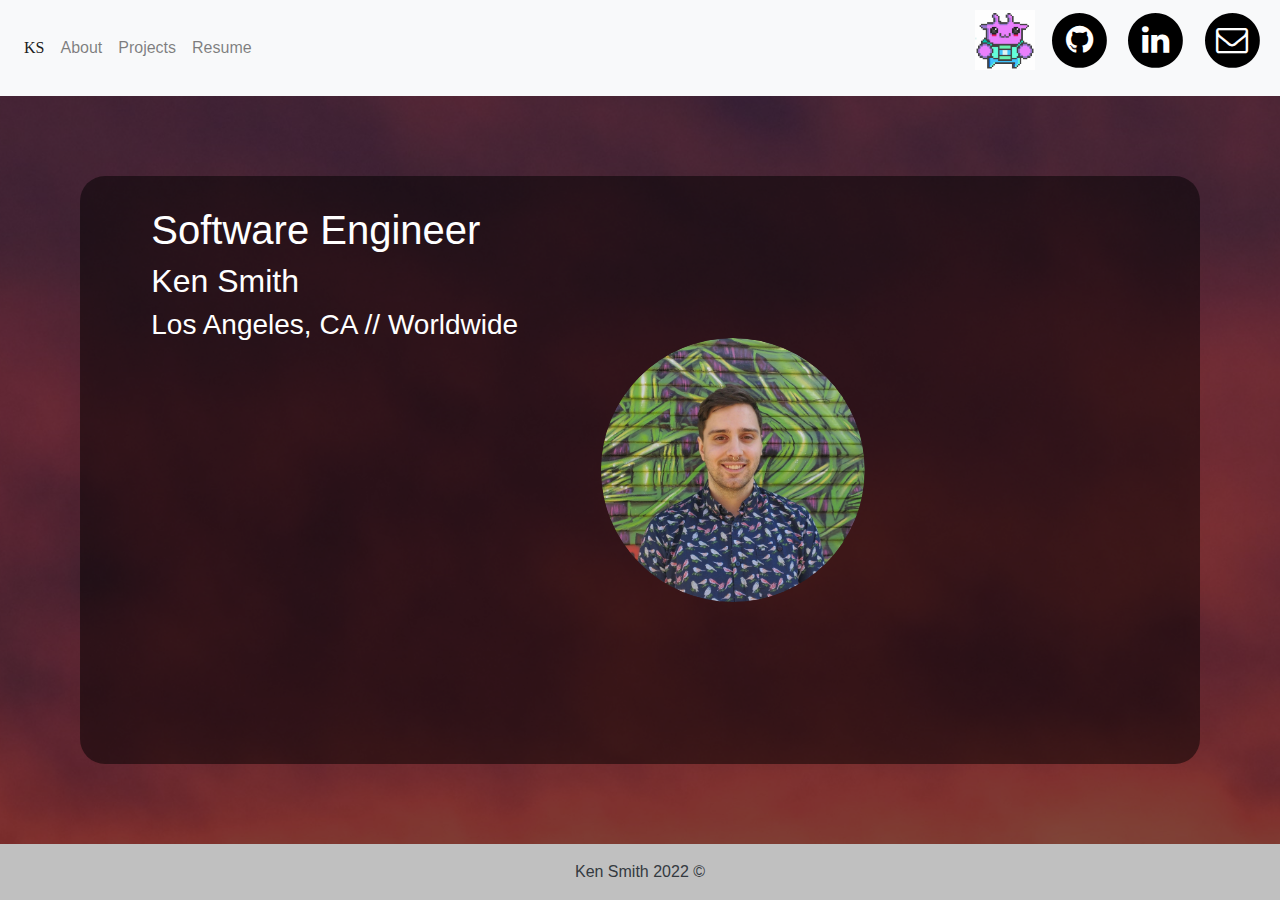
==== index.html @ d38a886c "link to ikebana" ====
<!DOCTYPE HTML>
<html>
	<head>
		<title>Ken Smith</title>
		<meta charset="utf-8" />
		<meta name="viewport" content="width=device-width, initial-scale=1">
		<link rel="stylesheet" href="style.css">
		<link rel="stylesheet" href="https://cdnjs.cloudflare.com/ajax/libs/font-awesome/4.7.0/css/font-awesome.min.css">
		<link rel="stylesheet" href="https://cdn.jsdelivr.net/npm/bootstrap@4.6.1/dist/css/bootstrap.min.css">
		<link rel="shortcut icon" href="assets/ks_logo.ico" />
	</head>

	<body class="d-flex flex-column min-vh-100 stretch">

		<!-- Header -->
		<header>
			<nav class="navbar navbar-expand-lg navbar-light bg-light">	
				<div class="navbar-nav left-links">
					<a class="nav-item nav-link active" style="font-family:kouryuu" href="index.html">KS</a>
					<a class="nav-item nav-link" href="about.html">About</a>
					<a class="nav-item nav-link" href="projects.html">Projects</a>
					<a class="nav-item nav-link" href="resume.html">Resume</a>
				</div>

				<div class="right-links">
					<ul class="list-inline">

						<li class="list-inline-item">
							<a href="https://kennethjsmith.github.io/Ikebana/">
								<img src="assets/goop.gif" width="60" height="60">
							</a>
						</li>

						<li class="list-inline-item">
							<a href="https://github.com/kennethjsmith">
								<span class="fa-stack fa-2x">
									<i class="fa fa-circle fa-stack-2x"></i>
									<i class="fa fa-github fa-stack-1x fa-inverse"></i>
								</span>
							</a>
						</li>
						
						<li class="list-inline-item">
							<a href="https://www.linkedin.com/in/kenjamessmith/">
								<span class="fa-stack fa-2x">
									<i class="fa fa-circle fa-stack-2x"></i>
									<i class="fa fa-linkedin fa-stack-1x fa-inverse"></i>
								</span>
							</a>
						</li>

						<li class="list-inline-item">
							<a href="mailto:kensmith.py@gmail.com">
								<span class="fa-stack fa-2x">
									<i class="fa fa-circle fa-stack-2x"></i>
									<i class="fa fa-envelope-o fa-stack-1x fa-inverse"></i>
								</span>
							</a>
						</li>
					</ul>
				</div>
			</nav>
		</header>

		<!-- Main -->
		<div class="wrapper">
			<div class="main">
				<div class="textbody">
					<h1>Software Engineer</h1>
					<h2>Ken Smith</h2>
					<h3>Los Angeles, CA // Worldwide</h3>
				</div>
				<div class="headshot">
					<img class="circular_image" src="assets/IMG_1853.jpg" style="width:50%"/>
				</div>
			</div>
		</div>

		<!-- Footer -->
		<footer class="text-center text-white mt-auto" style="background-color: #f1f1f1;">
			<!-- Copyright -->
			<div class="text-center text-dark p-3" style="background-color: rgba(0, 0, 0, 0.2);">
				Ken Smith 2022 ©
			</div>
		</footer>

	</body>
</html>
---- style.css ----
img{
    flex:0 0 auto;
    vertical-align: bottom;
    max-width: 100%;
    max-height: 100%;
}

.circular_image {
    border-radius: 50%;
    clip-path: circle();
    border: 5px;
  }

.stretch {
    background: url("assets/sunset.png") no-repeat center center fixed;
    -webkit-background-size: cover;
    -moz-background-size: cover;
    -o-background-size: cover;
    background-size: cover;
}

.fa-circle {
    color: black;
  }

 .left-links{
    flex:1;
 }

 .wrapper{
    background-color: rgb(0, 0, 0, .5);
    padding-top: 80px;
    padding-right: 80px;
    padding-bottom: 80px;
    padding-left: 80px;
    flex: auto;
    /* justify-content: center; */
    height: 100%;
    width: 100%;
    display: flex;
 }

 .main{
    background-color: rgb(0, 0, 0, .5);
    border-radius: 25px;
    color: rgb(255, 255, 255);
    padding-top: 30px;
    padding-right: 30px;
    padding-bottom: 30px;
    padding-left: 30px;
    /* min-width: 100%; */
    display:inline-block;
    justify-content: space-around;
    display: flex;
    /* justify-content: center; */
 }

 .textbody{
    /* background-color: rgb(0, 0, 0, .5); */
    float: left;
    height: 100%;
 }

 .headshot{
    /* background-color: rgb(0, 0, 0, .5); */
    display: flex;
    flex-flow: row nowrap;
    align-items: center;
    height: 100%;
    object-fit: contain;
    /* float: right; */
 }
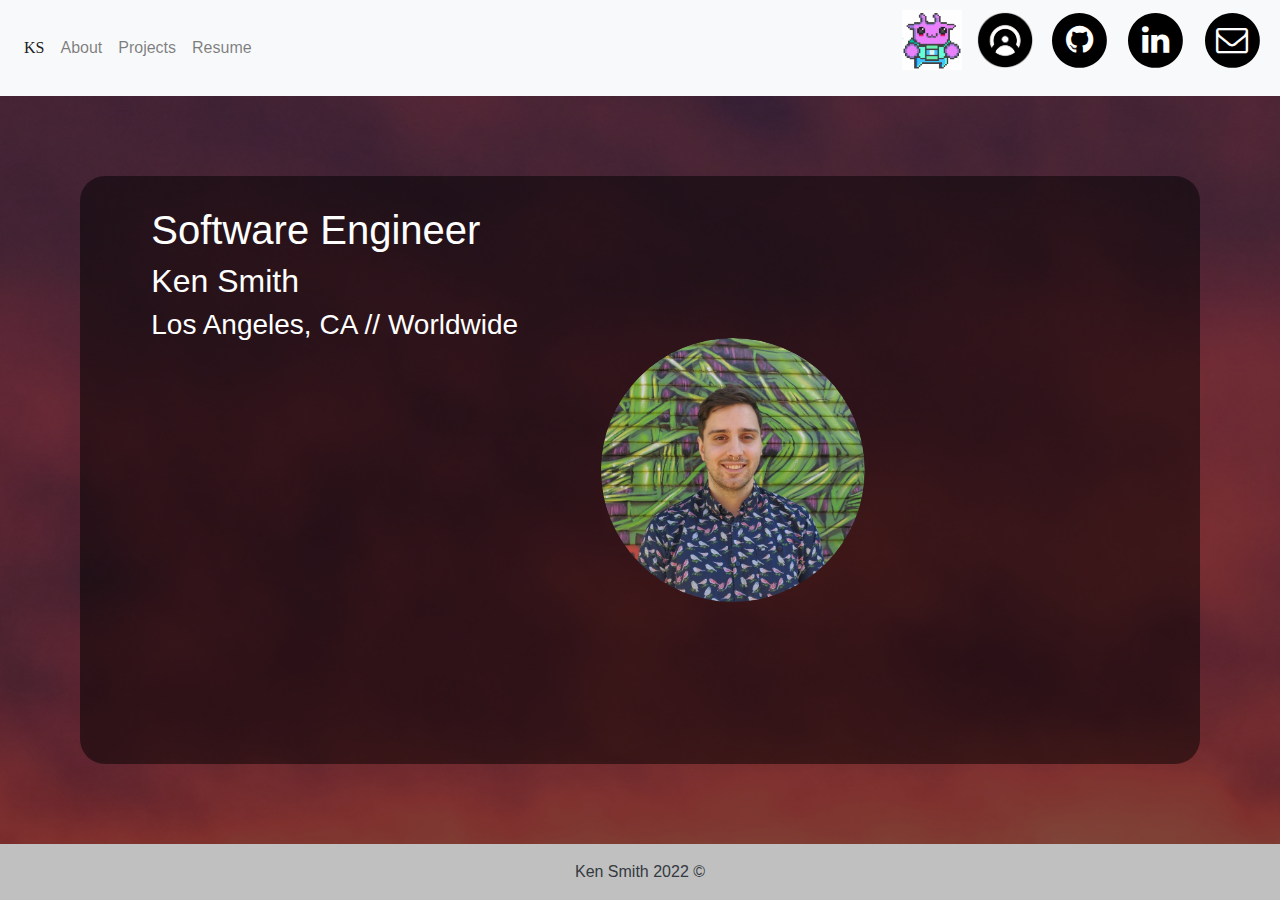
==== commit bc72daac: "portfolium link + icon" ====
--- a/index.html
+++ b/index.html
@@ -16,18 +16,25 @@
 		<header>
 			<nav class="navbar navbar-expand-lg navbar-light bg-light">	
 				<div class="navbar-nav left-links">
-					<a class="nav-item nav-link active" style="font-family:kouryuu" href="index.html">KS</a>
-					<a class="nav-item nav-link" href="about.html">About</a>
-					<a class="nav-item nav-link" href="projects.html">Projects</a>
-					<a class="nav-item nav-link" href="resume.html">Resume</a>
+					<a class="nav-item nav-link active" style="font-family:kouryuu" href="https://kennethjsmith.github.io/">KS</a>
+					<a class="nav-item nav-link" href="https://kennethjsmith.github.io/about">About</a>
+					<a class="nav-item nav-link" href="https://kennethjsmith.github.io/projects">Projects</a>
+					<a class="nav-item nav-link" href="https://kennethjsmith.github.io/resume">Resume</a>
 				</div>
 
 				<div class="right-links">
 					<ul class="list-inline">
 
+
 						<li class="list-inline-item">
-							<a href="https://kennethjsmith.github.io/Ikebana/">
+							<a href="https://kennethjsmith.github.io/ikebana/">
 								<img src="assets/goop.gif" width="60" height="60">
+							</a>
+						</li>
+
+						<li class="list-inline-item">
+							<a href="https://portfolium.com/kenjamessmith">
+								<img src="assets/portfolium.png" width="60" height="60">
 							</a>
 						</li>
 
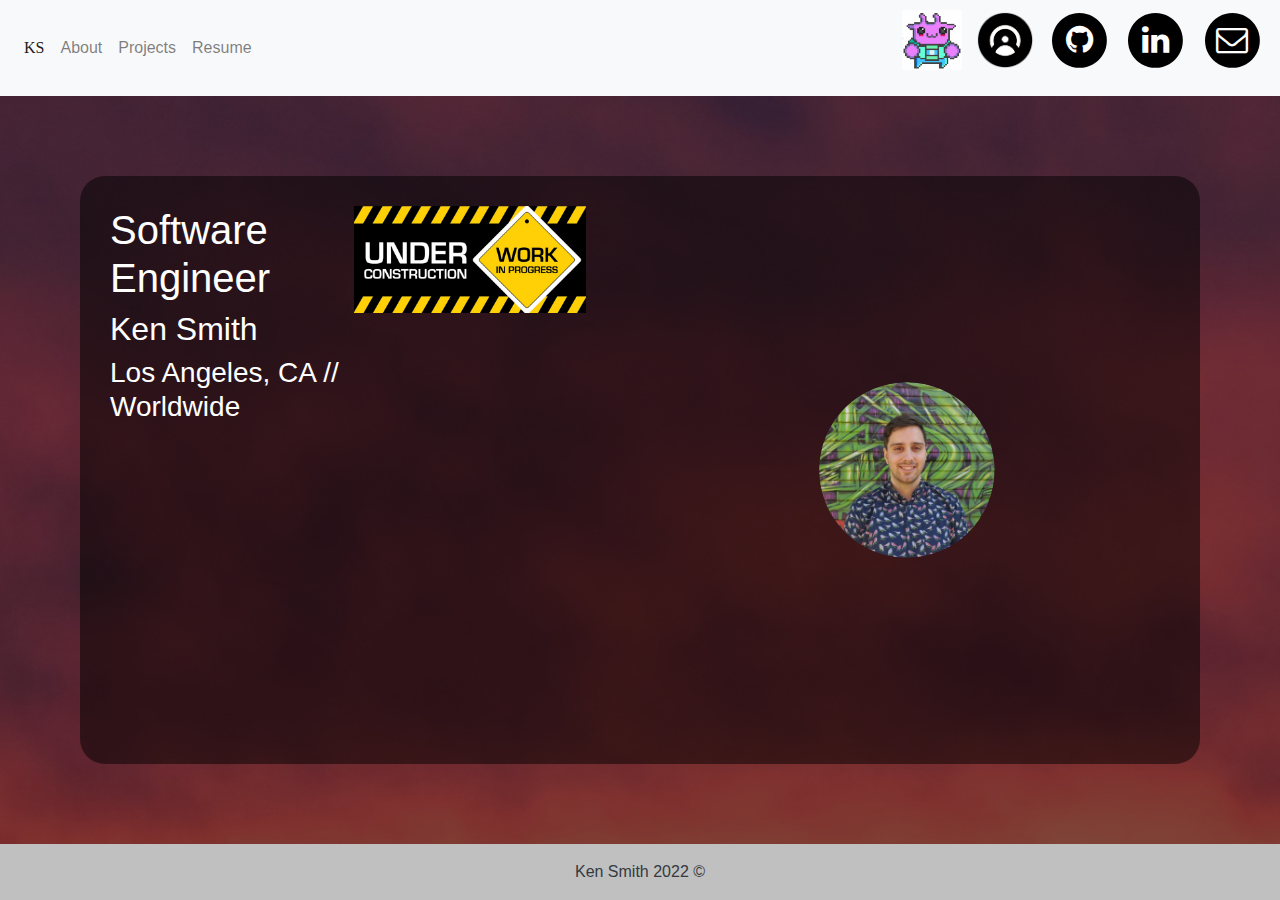
==== commit 588b71e8: "small fixes, in construction sign" ====
--- a/index.html
+++ b/index.html
@@ -24,23 +24,21 @@
 
 				<div class="right-links">
 					<ul class="list-inline">
-
-
 						<li class="list-inline-item">
 							<a href="https://kennethjsmith.github.io/ikebana/">
-								<img src="assets/goop.gif" width="60" height="60">
+								<img src="assets/goop.gif" title="Play!" width="60" height="60">
 							</a>
 						</li>
 
 						<li class="list-inline-item">
 							<a href="https://portfolium.com/kenjamessmith">
-								<img src="assets/portfolium.png" width="60" height="60">
+								<img src="assets/portfolium.png" title="Portfolium" width="60" height="60">
 							</a>
 						</li>
 
 						<li class="list-inline-item">
 							<a href="https://github.com/kennethjsmith">
-								<span class="fa-stack fa-2x">
+								<span class="fa-stack fa-2x" title="GitHub" >
 									<i class="fa fa-circle fa-stack-2x"></i>
 									<i class="fa fa-github fa-stack-1x fa-inverse"></i>
 								</span>
@@ -49,7 +47,7 @@
 						
 						<li class="list-inline-item">
 							<a href="https://www.linkedin.com/in/kenjamessmith/">
-								<span class="fa-stack fa-2x">
+								<span class="fa-stack fa-2x" title="LinkedIn" >
 									<i class="fa fa-circle fa-stack-2x"></i>
 									<i class="fa fa-linkedin fa-stack-1x fa-inverse"></i>
 								</span>
@@ -58,7 +56,7 @@
 
 						<li class="list-inline-item">
 							<a href="mailto:kensmith.py@gmail.com">
-								<span class="fa-stack fa-2x">
+								<span class="fa-stack fa-2x" title="Email" >
 									<i class="fa fa-circle fa-stack-2x"></i>
 									<i class="fa fa-envelope-o fa-stack-1x fa-inverse"></i>
 								</span>
@@ -77,6 +75,9 @@
 					<h2>Ken Smith</h2>
 					<h3>Los Angeles, CA // Worldwide</h3>
 				</div>
+				<div>
+					<img src="assets\under_construction1.jpg" style="width:50%"/>
+				</div>
 				<div class="headshot">
 					<img class="circular_image" src="assets/IMG_1853.jpg" style="width:50%"/>
 				</div>
--- a/style.css
+++ b/style.css
@@ -48,7 +48,7 @@
     padding-right: 30px;
     padding-bottom: 30px;
     padding-left: 30px;
-    /* min-width: 100%; */
+    min-width: 100%;
     display:inline-block;
     justify-content: space-around;
     display: flex;
@@ -69,4 +69,94 @@
     height: 100%;
     object-fit: contain;
     /* float: right; */
- }+ }
+
+
+
+
+
+.container {
+  display: flex;
+  /* flex-wrap: wrap; */
+  justify-content: center;
+  max-width: 1200px;
+  margin-block: 2rem;
+  gap: 2rem;
+}
+
+
+
+.card {
+  display: flex;
+  flex-direction: column;
+  width: clamp(20rem, calc(20rem + 2vw), 22rem);
+  overflow: hidden;
+  box-shadow: 0 .1rem 1rem rgba(0, 0, 0, 0.1);
+  border-radius: 1em;
+  background: #ECE9E6;
+background: linear-gradient(to right, #FFFFFF, #ECE9E6);
+
+}
+
+
+
+.card__body {
+  padding: 1rem;
+  display: flex;
+  flex-direction: column;
+  gap: .5rem;
+}
+
+
+.tag {
+  align-self: flex-start;
+  padding: .25em .75em;
+  border-radius: 1em;
+  font-size: .75rem;
+}
+
+.tag + .tag {
+  margin-left: .5em;
+}
+
+.tag-blue {
+  background: #56CCF2;
+background: linear-gradient(to bottom, #2F80ED, #56CCF2);
+  color: #fafafa;
+}
+
+.tag-brown {
+  background: #D1913C;
+background: linear-gradient(to bottom, #FFD194, #D1913C);
+  color: #fafafa;
+}
+
+.tag-red {
+  background: #cb2d3e;
+background: linear-gradient(to bottom, #ef473a, #cb2d3e);
+  color: #fafafa;
+}
+
+.card__body h4 {
+  font-size: 1.5rem;
+  text-transform: capitalize;
+}
+
+.card__footer {
+  display: flex;
+  padding: 1rem;
+  margin-top: auto;
+}
+
+.user {
+  display: flex;
+  gap: .5rem;
+}
+
+.user__image {
+  border-radius: 50%;
+}
+
+.user__info > small {
+  color: #666;
+}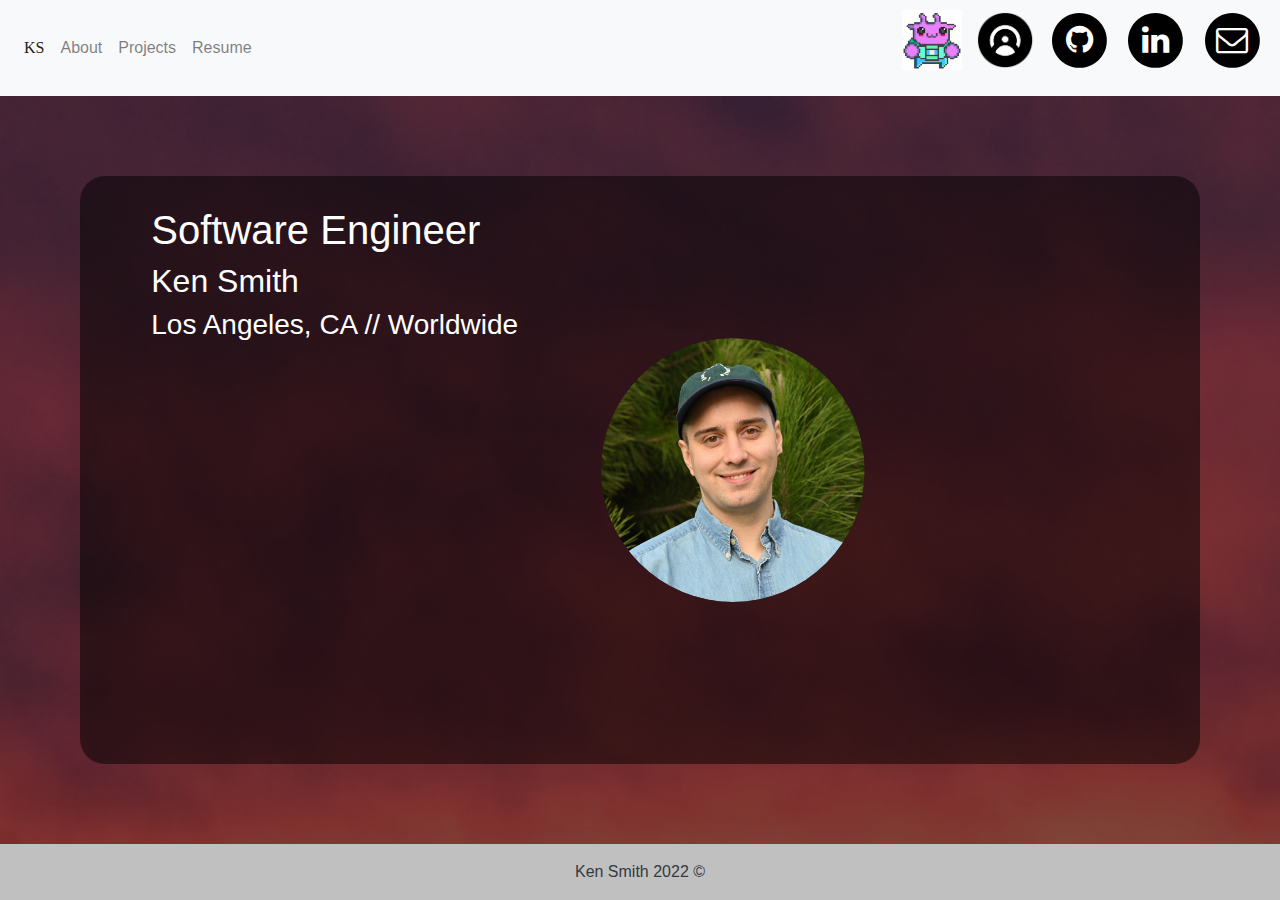
==== commit b95538c9: "making it presentable" ====
--- a/index.html
+++ b/index.html
@@ -75,9 +75,9 @@
 					<h2>Ken Smith</h2>
 					<h3>Los Angeles, CA // Worldwide</h3>
 				</div>
-				<div>
+				<!-- <div>
 					<img src="assets\under_construction1.jpg" style="width:50%"/>
-				</div>
+				</div> -->
 				<div class="headshot">
 					<img class="circular_image" src="assets/IMG_1853.jpg" style="width:50%"/>
 				</div>
